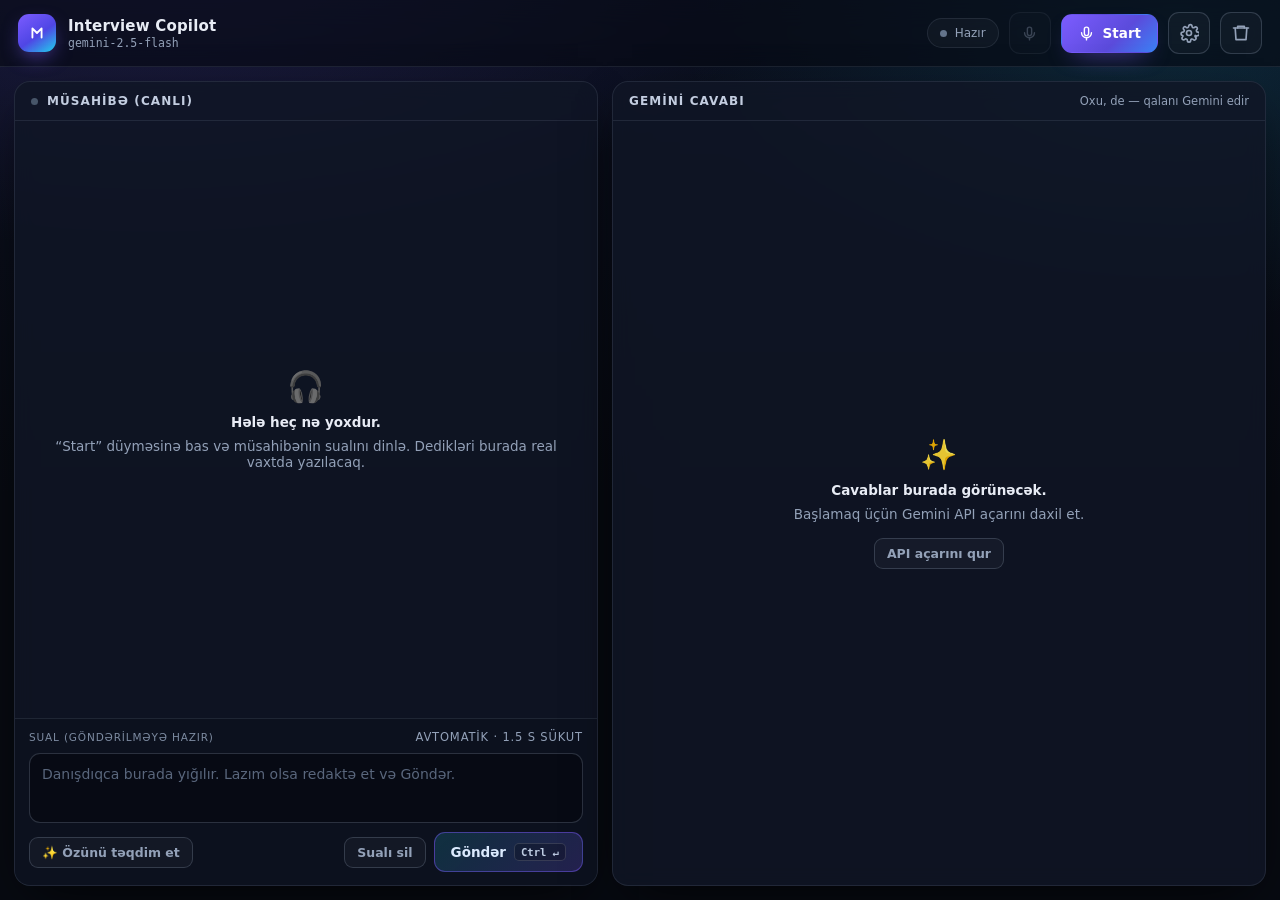
==== index.html @ e74c1a76 "Interview Copilot: realtime speech-to-text + Gemini answers with CV grounding" ====
<!DOCTYPE html>
<html lang="az">
<head>
<meta charset="utf-8" />
<meta name="viewport" content="width=device-width, initial-scale=1" />
<meta name="color-scheme" content="dark" />
<title>Interview Copilot · Gemini</title>
<link rel="preconnect" href="https://generativelanguage.googleapis.com" />
<link rel="stylesheet" href="./styles.css" />
<link rel="icon" href="data:image/svg+xml,%3Csvg xmlns='http://www.w3.org/2000/svg' viewBox='0 0 32 32'%3E%3Crect width='32' height='32' rx='8' fill='%237c5cff'/%3E%3Cpath d='M10 21V11l6 6 6-6v10' fill='none' stroke='%23fff' stroke-width='2.4' stroke-linecap='round' stroke-linejoin='round'/%3E%3C/svg%3E" />
</head>
<body>

<header class="topbar">
  <div class="brand">
    <div class="logo" aria-hidden="true">
      <svg viewBox="0 0 24 24" fill="none" stroke="currentColor" stroke-width="2" stroke-linecap="round" stroke-linejoin="round">
        <path d="M7 17V7l5 5 5-5v10" />
      </svg>
    </div>
    <div class="brand-text">
      <h1>Interview Copilot</h1>
      <p id="modelBadge">gemini-2.5-flash</p>
    </div>
  </div>

  <div class="topbar-right">
    <div class="status" id="status" data-kind="idle">
      <span class="status-dot"></span>
      <span id="statusText">Hazır</span>
    </div>

    <button id="micBtn" class="btn ghost icon-only" type="button" data-paused="false"
      title="Mikrofonu susdur / davam et (Alt+M)" aria-label="Mikrofonu susdur">
      <svg class="ico-mic-on" viewBox="0 0 24 24" fill="none" stroke="currentColor" stroke-width="2" stroke-linecap="round" stroke-linejoin="round" aria-hidden="true">
        <path d="M12 3a3 3 0 0 0-3 3v6a3 3 0 0 0 6 0V6a3 3 0 0 0-3-3z" />
        <path d="M19 11a7 7 0 0 1-14 0" />
        <path d="M12 18v3" />
      </svg>
      <svg class="ico-mic-off" viewBox="0 0 24 24" fill="none" stroke="currentColor" stroke-width="2" stroke-linecap="round" stroke-linejoin="round" aria-hidden="true">
        <path d="M3 3l18 18" />
        <path d="M9 6a3 3 0 0 1 6 0v5" />
        <path d="M15 15a3 3 0 0 1-6-2v-1" />
        <path d="M19 11a7 7 0 0 1-1.2 3.9" />
        <path d="M5 11a7 7 0 0 0 10.6 6" />
        <path d="M12 18v3" />
      </svg>
    </button>

    <button id="startBtn" class="btn primary" type="button" data-state="idle" title="Dinləməni başlat / dayandır (Alt+S)">
      <svg class="ico ico-mic" viewBox="0 0 24 24" fill="none" stroke="currentColor" stroke-width="2" stroke-linecap="round" stroke-linejoin="round" aria-hidden="true">
        <path d="M12 3a3 3 0 0 0-3 3v6a3 3 0 0 0 6 0V6a3 3 0 0 0-3-3z" />
        <path d="M19 11a7 7 0 0 1-14 0" />
        <path d="M12 18v3" />
      </svg>
      <svg class="ico ico-stop" viewBox="0 0 24 24" fill="currentColor" aria-hidden="true">
        <rect x="7" y="7" width="10" height="10" rx="2" />
      </svg>
      <span id="startLabel">Start</span>
    </button>

    <button id="settingsBtn" class="btn ghost icon-only" type="button" title="Ayarlar" aria-label="Ayarlar">
      <svg viewBox="0 0 24 24" fill="none" stroke="currentColor" stroke-width="2" stroke-linecap="round" stroke-linejoin="round" aria-hidden="true">
        <circle cx="12" cy="12" r="3" />
        <path d="M19.4 15a1.7 1.7 0 0 0 .34 1.87l.06.06a2 2 0 1 1-2.83 2.83l-.06-.06a1.7 1.7 0 0 0-1.87-.34 1.7 1.7 0 0 0-1.03 1.56V21a2 2 0 1 1-4 0v-.09A1.7 1.7 0 0 0 8.9 19.3a1.7 1.7 0 0 0-1.87.34l-.06.06a2 2 0 1 1-2.83-2.83l.06-.06A1.7 1.7 0 0 0 4.6 15H4.5a2 2 0 1 1 0-4h.09A1.7 1.7 0 0 0 6.15 9.9a1.7 1.7 0 0 0-.34-1.87l-.06-.06A2 2 0 1 1 8.58 5.1l.06.06A1.7 1.7 0 0 0 10.5 5.5h.09A1.7 1.7 0 0 0 11.62 4V3.9a2 2 0 1 1 4 0v.09a1.7 1.7 0 0 0 1.03 1.56 1.7 1.7 0 0 0 1.87-.34l.06-.06a2 2 0 1 1 2.83 2.83l-.06.06a1.7 1.7 0 0 0-.34 1.87v.09a1.7 1.7 0 0 0 1.56 1.03h.09a2 2 0 1 1 0 4h-.09a1.7 1.7 0 0 0-1.56 1.03z" />
      </svg>
    </button>

    <button id="clearBtn" class="btn ghost icon-only" type="button" title="Hər şeyi təmizlə" aria-label="Təmizlə">
      <svg viewBox="0 0 24 24" fill="none" stroke="currentColor" stroke-width="2" stroke-linecap="round" stroke-linejoin="round" aria-hidden="true">
        <path d="M3 6h18" />
        <path d="M8 6V4h8v2" />
        <path d="M19 6l-1 14H6L5 6" />
      </svg>
    </button>
  </div>
</header>

<main class="layout">
  <!-- ================= MÜSAHİBƏ ================= -->
  <section class="panel" id="transcriptPanel">
    <div class="panel-head">
      <h2><span class="pulse"></span> Müsahibə (canlı)</h2>
      <span class="hint" id="transcriptCount"></span>
    </div>

    <div class="panel-body" id="transcriptBody">
      <div class="empty" id="transcriptEmpty">
        <div class="empty-ico">🎧</div>
        <p><strong>Hələ heç nə yoxdur.</strong></p>
        <p class="muted">“Start” düyməsinə bas və müsahibənin sualını dinlə. Dedikləri burada real vaxtda yazılacaq.</p>
      </div>
    </div>

    <div class="live-strip" id="liveStrip" hidden>
      <span class="eq" aria-hidden="true"><i></i><i></i><i></i></span>
      <span class="interim" id="interimText"></span>
    </div>

    <div class="pending-bar">
      <div class="pending-head">
        <span>Sual (göndərilməyə hazır)</span>
        <span class="muted small" id="autoTag"></span>
      </div>
      <textarea id="pendingInput" rows="2" spellcheck="false"
        placeholder="Danışdıqca burada yığılır. Lazım olsa redaktə et və Göndər."></textarea>
      <div class="pending-actions">
        <button class="btn ghost small" id="introBtnMain" type="button" title="CV-dən özünü təqdimat hazırla">✨ Özünü təqdim et</button>
        <span class="spacer"></span>
        <button class="btn ghost small" id="clearPendingBtn" type="button">Sualı sil</button>
        <button class="btn accent" id="sendBtn" type="button">
          Göndər
          <kbd>Ctrl ↵</kbd>
        </button>
      </div>
    </div>
  </section>

  <!-- ================= CAVAB ================= -->
  <section class="panel" id="answersPanel">
    <div class="panel-head">
      <h2>Gemini cavabı</h2>
      <span class="hint">Oxu, de — qalanı Gemini edir</span>
    </div>

    <div class="panel-body answers" id="answersBody">
      <div class="empty" id="answersEmpty">
        <div class="empty-ico">✨</div>
        <p><strong>Cavablar burada görünəcək.</strong></p>
        <p class="muted" id="answersEmptyHint">İlk müsahibə sualını gözləyirəm…</p>
        <button class="btn ghost small" id="setupBtn" type="button">API açarını qur</button>
      </div>
    </div>
  </section>
</main>

<!-- ================= AYARLAR ================= -->
<dialog id="settingsDialog" class="dialog">
  <div class="dialog-card">
    <header class="dialog-head">
      <h2>Ayarlar</h2>
      <button class="icon-btn" id="closeSettings" type="button" aria-label="Bağla">✕</button>
    </header>

    <div class="dialog-body">

      <section class="group">
        <h3>Gemini</h3>

        <label class="field">
          <span class="field-label">
            API açarı
            <a href="https://aistudio.google.com/apikey" target="_blank" rel="noopener">açar al ↗</a>
          </span>
          <div class="input-row">
            <input id="apiKey" type="password" placeholder="AIza…" autocomplete="off" spellcheck="false" />
            <button id="toggleKeyBtn" class="btn ghost" type="button">Göstər</button>
          </div>
          <small>Yalnız bu brauzerdə (localStorage) saxlanılır. Heç bir serverə yazılmır.</small>
        </label>

        <label class="field">
          <span class="field-label">Model</span>
          <div class="input-row">
            <select id="model">
              <option value="gemini-2.5-flash">gemini-2.5-flash — sürətli, tövsiyə olunur</option>
              <option value="gemini-2.5-flash-lite">gemini-2.5-flash-lite — ən sürətli</option>
              <option value="gemini-2.5-pro">gemini-2.5-pro — daha dərin</option>
              <option value="gemini-2.0-flash">gemini-2.0-flash</option>
            </select>
            <button id="refreshModelsBtn" class="btn ghost" type="button" title="Açar ilə mövcud modelləri yüklə">⟳</button>
          </div>
        </label>

        <div class="row-check">
          <label class="switch">
            <input id="autoSend" type="checkbox" />
            <span class="track"><span class="thumb"></span></span>
            <span class="switch-label">Avtomatik göndər (sükutdan sonra)</span>
          </label>
        </div>

        <label class="field">
          <span class="field-label">
            <span>Sükut müddəti — <b id="silenceLabel">1.5 s</b></span>
            <span class="muted small">səssizlikdən sonra göndər</span>
          </span>
          <input id="silenceRange" type="range" min="600" max="4000" step="100" />
        </label>

        <div class="row-actions">
          <button id="testBtn" class="btn ghost small" type="button">Bağlantını yoxla</button>
          <span class="muted small" id="testResult"></span>
        </div>
      </section>

      <section class="group">
        <h3>CV / təcrübə</h3>
        <p class="group-note">
          “Özünü tanıt”, “CV-ni danış”, “bu layihədə nə etdin” kimi suallar bu mətndən cavablanacaq.
        </p>

        <div class="dropzone" id="cvDrop" tabindex="0" role="button"
          aria-label="CV faylını yüklə">
          <input type="file" id="cvFile" accept=".pdf,.docx,.txt,.md,.rtf" hidden />
          <div class="dz-ico">📄</div>
          <div class="dz-body">
            <div><b>CV yüklə</b> — faylı bura at və ya klik et</div>
            <div class="small muted">PDF · DOCX · TXT · maks. 8 MB</div>
          </div>
        </div>

        <div class="cv-status" id="cvStatus" data-kind="empty">
          <span class="status-dot"></span>
          <span id="cvStatusText">CV yüklənməyib</span>
        </div>

        <label class="field">
          <span class="field-label">
            <span>CV mətni <em class="muted">(redaktə edilə bilər)</em></span>
            <button class="link-btn" id="clearCvBtn" type="button">sil</button>
          </span>
          <textarea id="cvText" rows="7" spellcheck="false"
            placeholder="Fayl yüklə, ya da CV mətnini birbaşa bura yapışdır…"></textarea>
          <small id="cvMeta">0 simvol</small>
        </label>

        <div class="row-actions">
          <button id="introBtn" class="btn ghost small" type="button">✨ Özünü təqdim et</button>
          <span class="muted small">→ “Tell me about yourself” sualını göndərir</span>
        </div>
      </section>

      <section class="group">
        <h3>Cavab</h3>

        <label class="field">
          <span class="field-label">Cavab dili / formatı</span>
          <select id="answerLang">
            <option value="en+az">İngiliscə cavab + Azərbaycanca qısa izah</option>
            <option value="en">Yalnız İngiliscə</option>
            <option value="az">Yalnız Azərbaycanca</option>
          </select>
        </label>

        <label class="field">
          <span class="field-label">Vakansiya konteksti <em class="muted">(istəyə bağlı)</em></span>
          <input id="context" type="text" placeholder="Məs: Senior Frontend Developer, React/TypeScript, Fintech" spellcheck="false" />
        </label>

        <label class="field">
          <span class="field-label">
            Sistem təlimatı (persona)
            <button id="resetPersonaBtn" class="link-btn" type="button">sıfırla</button>
          </span>
          <textarea id="persona" rows="4" spellcheck="false"></textarea>
          <small>Cavabın tonunu və qaydalarını burada dəyişə bilərsən.</small>
        </label>
      </section>

      <section class="group">
        <h3>Nitq tanıma</h3>

        <label class="field">
          <span class="field-label">Müsahibənin dili</span>
          <input id="recogLang" type="text" list="langList" spellcheck="false" placeholder="en-US" />
          <datalist id="langList">
            <option value="en-US"></option>
            <option value="en-GB"></option>
            <option value="en-IN"></option>
            <option value="az-AZ"></option>
            <option value="tr-TR"></option>
            <option value="ru-RU"></option>
            <option value="de-DE"></option>
          </datalist>
          <small>Chrome/Edge Veb Nitq API-si istifadə edir. İnternet tələb olunur.</small>
        </label>

        <div class="row-check">
          <label class="switch">
            <input id="autoPause" type="checkbox" />
            <span class="track"><span class="thumb"></span></span>
            <span class="switch-label">Cavab gələndə mikrofonu avtomatik susdur</span>
          </label>
          <small class="offset">Tövsiyə olunur: cavabı ucadan oxuyanda nitq tanıma sənin sözlərini “sual” kimi göndərməsin.</small>
        </div>
      </section>

      <p class="dialog-note">
        Qeyd: səhifə <b>http://localhost</b> üzərindən açılmalıdır ki, mikrofon işləsin.
        <code>start.bat</code> bunu avtomatik edir.
      </p>
    </div>

    <footer class="dialog-foot">
      <button class="btn ghost" id="doneBtn" type="button">Bağla</button>
      <button class="btn primary" id="saveCloseBtn" type="button">Yadda saxla</button>
    </footer>
  </div>
</dialog>

<div class="toast" id="toast" role="status" aria-live="polite" hidden></div>

<script src="./app.js"></script>
</body>
</html>
---- styles.css ----
/* =========================================================
   Interview Copilot — stillər
   ========================================================= */
:root {
  --bg: #070a11;
  --bg-2: #0b1020;
  --panel: rgba(17, 23, 39, 0.82);
  --panel-2: rgba(12, 17, 30, 0.72);
  --line: rgba(148, 163, 184, 0.14);
  --line-strong: rgba(148, 163, 184, 0.26);
  --text: #e8ecf5;
  --muted: #93a1b8;
  --accent: #7c5cff;
  --accent-2: #22d3ee;
  --danger: #ff4d6d;
  --ok: #34d399;
  --warn: #fbbf24;
  --radius: 16px;
  --shadow: 0 18px 50px -20px rgba(0, 0, 0, 0.9);
  --font: "Inter", "Segoe UI", system-ui, -apple-system, "Helvetica Neue", Arial, sans-serif;
  --mono: "JetBrains Mono", "Cascadia Mono", Consolas, monospace;
}

* { box-sizing: border-box; }

/* [hidden] həmişə işləsin (bəzi elementlərdə display:flex var) */
[hidden] { display: none !important; }

html, body { height: 100%; }

body {
  margin: 0;
  font-family: var(--font);
  color: var(--text);
  background:
    radial-gradient(1100px 600px at 12% -12%, rgba(124, 92, 255, 0.20), transparent 60%),
    radial-gradient(900px 520px at 92% 4%, rgba(34, 211, 238, 0.12), transparent 55%),
    linear-gradient(180deg, var(--bg-2), var(--bg) 55%);
  background-attachment: fixed;
  display: flex;
  flex-direction: column;
  height: 100dvh;
  overflow: hidden;
  -webkit-font-smoothing: antialiased;
}

/* ---------- Topbar ---------- */
.topbar {
  display: flex;
  align-items: center;
  justify-content: space-between;
  gap: 16px;
  padding: 12px 18px;
  border-bottom: 1px solid var(--line);
  background: rgba(8, 11, 20, 0.62);
  backdrop-filter: blur(14px);
  flex: 0 0 auto;
}

.brand { display: flex; align-items: center; gap: 12px; min-width: 0; }

.logo {
  width: 38px;
  height: 38px;
  flex: 0 0 auto;
  display: grid;
  place-items: center;
  border-radius: 11px;
  color: #fff;
  background: linear-gradient(145deg, var(--accent), #4f46e5 55%, var(--accent-2));
  box-shadow: 0 8px 22px -8px rgba(124, 92, 255, 0.9);
}
.logo svg { width: 22px; height: 22px; }

.brand-text { min-width: 0; }
.brand-text h1 {
  margin: 0;
  font-size: 15px;
  font-weight: 700;
  letter-spacing: 0.2px;
  white-space: nowrap;
  overflow: hidden;
  text-overflow: ellipsis;
}
.brand-text p {
  margin: 1px 0 0;
  font-size: 11.5px;
  color: var(--muted);
  font-family: var(--mono);
  white-space: nowrap;
  overflow: hidden;
  text-overflow: ellipsis;
}

.topbar-right { display: flex; align-items: center; gap: 10px; flex: 0 0 auto; }

/* status */
.status {
  display: inline-flex;
  align-items: center;
  gap: 8px;
  font-size: 12px;
  color: var(--muted);
  padding: 7px 12px;
  border: 1px solid var(--line);
  border-radius: 999px;
  background: rgba(255, 255, 255, 0.03);
  white-space: nowrap;
}
.status-dot {
  width: 7px; height: 7px; border-radius: 50%;
  background: #64748b;
  box-shadow: 0 0 0 0 rgba(100, 116, 139, 0.4);
}
.status[data-kind="listen"] { color: #c7d2fe; border-color: rgba(124, 92, 255, 0.4); }
.status[data-kind="listen"] .status-dot { background: var(--accent); animation: ping 1.6s infinite; }
.status[data-kind="think"] { color: #a5f3fc; border-color: rgba(34, 211, 238, 0.35); }
.status[data-kind="think"] .status-dot { background: var(--accent-2); animation: ping 1s infinite; }
.status[data-kind="error"] { color: #fecdd3; border-color: rgba(255, 77, 109, 0.4); }
.status[data-kind="error"] .status-dot { background: var(--danger); }

.status[data-kind="warn"] { color: #fde68a; border-color: rgba(251, 191, 36, 0.4); }
.status[data-kind="warn"] .status-dot { background: var(--warn); animation: ping 2s infinite; }

@keyframes ping {
  0%   { box-shadow: 0 0 0 0 currentColor; opacity: 1; }
  70%  { box-shadow: 0 0 0 6px transparent; opacity: 0.9; }
  100% { box-shadow: 0 0 0 0 transparent; opacity: 1; }
}

/* ---------- Buttons ---------- */
.btn {
  display: inline-flex;
  align-items: center;
  justify-content: center;
  gap: 8px;
  font: inherit;
  font-size: 13.5px;
  font-weight: 600;
  padding: 10px 16px;
  border-radius: 11px;
  border: 1px solid transparent;
  cursor: pointer;
  transition: transform 0.12s ease, background 0.16s ease, border-color 0.16s ease, box-shadow 0.16s ease, opacity 0.16s ease;
  white-space: nowrap;
  color: var(--text);
  background: transparent;
  user-select: none;
}
.btn:active { transform: translateY(1px) scale(0.995); }
.btn:disabled { opacity: 0.45; cursor: not-allowed; }
.btn:focus-visible { outline: 2px solid var(--accent-2); outline-offset: 2px; }

.btn.primary {
  background: linear-gradient(135deg, var(--accent), #5b4bdb 60%, #3b82f6);
  color: #fff;
  box-shadow: 0 10px 26px -14px rgba(124, 92, 255, 0.95);
}
.btn.primary:hover { filter: brightness(1.07); }

.btn.accent {
  background: linear-gradient(135deg, rgba(34, 211, 238, 0.16), rgba(124, 92, 255, 0.22));
  border-color: rgba(124, 92, 255, 0.45);
  color: #dbeafe;
}
.btn.accent:hover { background: linear-gradient(135deg, rgba(34, 211, 238, 0.24), rgba(124, 92, 255, 0.32)); }

.btn.ghost {
  border-color: var(--line-strong);
  background: rgba(255, 255, 255, 0.03);
  color: var(--muted);
}
.btn.ghost:hover { color: var(--text); border-color: rgba(148, 163, 184, 0.44); background: rgba(255, 255, 255, 0.06); }

.btn.icon-only { padding: 10px; width: 42px; height: 42px; }
.btn.small { font-size: 12.5px; padding: 7px 12px; border-radius: 9px; }

.btn kbd {
  font: inherit;
  font-size: 10.5px;
  font-family: var(--mono);
  padding: 2px 6px;
  border-radius: 5px;
  background: rgba(0, 0, 0, 0.28);
  border: 1px solid rgba(255, 255, 255, 0.16);
  opacity: 0.85;
}

#startBtn .ico { width: 17px; height: 17px; }
#startBtn .ico-stop { display: none; }

#micBtn svg { width: 17px; height: 17px; }
#micBtn .ico-mic-off { display: none; }
#micBtn[data-paused="true"] {
  display: inline-flex;
  color: #fde68a;
  border-color: rgba(251, 191, 36, 0.55);
  background: rgba(251, 191, 36, 0.1);
  animation: recPulseWarn 2s infinite;
}
#micBtn[data-paused="true"] .ico-mic-on { display: none; }
#micBtn[data-paused="true"] .ico-mic-off { display: block; }
#micBtn:disabled { opacity: 0.35; }

@keyframes recPulseWarn {
  0%   { box-shadow: 0 0 0 0 rgba(251, 191, 36, 0.45); }
  70%  { box-shadow: 0 0 0 10px rgba(251, 191, 36, 0); }
  100% { box-shadow: 0 0 0 0 rgba(251, 191, 36, 0); }
}

#startBtn[data-state="listening"] {
  background: linear-gradient(135deg, #ff4d6d, #e11d48);
  box-shadow: 0 0 0 0 rgba(255, 77, 109, 0.55);
  animation: recPulse 2s infinite;
}
#startBtn[data-state="listening"] .ico-mic { display: none; }
#startBtn[data-state="listening"] .ico-stop { display: block; }

@keyframes recPulse {
  0%   { box-shadow: 0 0 0 0 rgba(255, 77, 109, 0.5); }
  70%  { box-shadow: 0 0 0 12px rgba(255, 77, 109, 0); }
  100% { box-shadow: 0 0 0 0 rgba(255, 77, 109, 0); }
}

/* ---------- Layout ---------- */
.layout {
  flex: 1 1 auto;
  min-height: 0;
  display: grid;
  grid-template-columns: minmax(0, 1fr) minmax(0, 1.12fr);
  gap: 14px;
  padding: 14px;
}

.panel {
  display: flex;
  flex-direction: column;
  min-height: 0;
  min-width: 0;
  background: var(--panel);
  border: 1px solid var(--line);
  border-radius: var(--radius);
  box-shadow: var(--shadow);
  backdrop-filter: blur(10px);
  overflow: hidden;
}

.panel-head {
  display: flex;
  align-items: center;
  justify-content: space-between;
  gap: 10px;
  padding: 12px 16px;
  border-bottom: 1px solid var(--line);
  flex: 0 0 auto;
}
.panel-head h2 {
  margin: 0;
  font-size: 12px;
  font-weight: 700;
  letter-spacing: 0.09em;
  text-transform: uppercase;
  color: #c3cde0;
  display: inline-flex;
  align-items: center;
  gap: 9px;
}
.hint { font-size: 11.5px; color: var(--muted); font-weight: 400; }

.pulse {
  width: 7px; height: 7px; border-radius: 50%;
  background: #475569;
  transition: background 0.2s ease;
}
body.listening .pulse { background: var(--danger); animation: ping 1.4s infinite; color: var(--danger); }

.panel-body {
  flex: 1 1 auto;
  min-height: 0;
  overflow-y: auto;
  padding: 14px 16px;
  scrollbar-width: thin;
  scrollbar-color: rgba(148, 163, 184, 0.32) transparent;
}
.panel-body::-webkit-scrollbar { width: 8px; }
.panel-body::-webkit-scrollbar-thumb { background: rgba(148, 163, 184, 0.28); border-radius: 99px; }
.panel-body::-webkit-scrollbar-track { background: transparent; }

/* ---------- Empty states ---------- */
.empty {
  height: 100%;
  min-height: 180px;
  display: flex;
  flex-direction: column;
  align-items: center;
  justify-content: center;
  gap: 8px;
  text-align: center;
  padding: 24px;
  color: var(--text);
}
.empty-ico { font-size: 30px; opacity: 0.9; margin-bottom: 2px; }
.empty p { margin: 0; font-size: 13.5px; }
.muted { color: var(--muted); }
.small { font-size: 11.5px; }
.empty .btn { margin-top: 8px; }

/* ---------- Transcript lines ---------- */
.line {
  display: grid;
  grid-template-columns: 54px 1fr;
  gap: 10px;
  padding: 7px 0;
  border-bottom: 1px dashed rgba(148, 163, 184, 0.09);
  animation: fadeUp 0.22s ease both;
}
.line:last-of-type { border-bottom: none; }
.line .t {
  font-family: var(--mono);
  font-size: 10.5px;
  color: #5f6d84;
  padding-top: 4px;
  letter-spacing: 0.04em;
}
.line .txt {
  font-size: 14.5px;
  line-height: 1.55;
  color: #dbe3f0;
  word-break: break-word;
}
.line.sent .txt { color: #a9b6cc; }

@keyframes fadeUp {
  from { opacity: 0; transform: translateY(4px); }
  to   { opacity: 1; transform: none; }
}

/* live interim */
.live-strip {
  flex: 0 0 auto;
  display: flex;
  align-items: center;
  gap: 10px;
  padding: 9px 16px;
  border-top: 1px solid var(--line);
  background: linear-gradient(90deg, rgba(124, 92, 255, 0.12), rgba(34, 211, 238, 0.05));
  min-height: 42px;
}
.interim {
  font-size: 14px;
  color: #cbd5e1;
  font-style: italic;
  opacity: 0.95;
  overflow: hidden;
  text-overflow: ellipsis;
  white-space: nowrap;
}
.eq { display: inline-flex; align-items: flex-end; gap: 2.5px; height: 14px; flex: 0 0 auto; }
.eq i {
  display: block; width: 3px; border-radius: 2px;
  background: var(--accent-2);
  animation: eq 0.9s ease-in-out infinite;
}
.eq i:nth-child(1) { height: 6px; animation-delay: -0.35s; }
.eq i:nth-child(2) { height: 13px; animation-delay: -0.1s; }
.eq i:nth-child(3) { height: 9px; animation-delay: -0.55s; }
@keyframes eq { 0%, 100% { transform: scaleY(0.45); opacity: 0.6; } 50% { transform: scaleY(1); opacity: 1; } }

/* pending bar */
.pending-bar {
  flex: 0 0 auto;
  border-top: 1px solid var(--line);
  padding: 11px 14px 13px;
  background: var(--panel-2);
  display: flex;
  flex-direction: column;
  gap: 9px;
}
.pending-head {
  display: flex; align-items: center; justify-content: space-between; gap: 8px;
  font-size: 10.5px; letter-spacing: 0.08em; text-transform: uppercase; color: #7d8ba1;
}
.pending-bar textarea {
  width: 100%;
  resize: none;
  font: inherit;
  font-size: 14px;
  line-height: 1.5;
  color: var(--text);
  background: rgba(4, 7, 13, 0.55);
  border: 1px solid var(--line-strong);
  border-radius: 11px;
  padding: 10px 12px;
  transition: border-color 0.15s ease, box-shadow 0.15s ease;
}
.pending-bar textarea::placeholder { color: #59667c; }
.pending-bar textarea:focus {
  outline: none;
  border-color: rgba(124, 92, 255, 0.6);
  box-shadow: 0 0 0 3px rgba(124, 92, 255, 0.14);
}
.pending-actions { display: flex; justify-content: flex-end; gap: 8px; align-items: center; }
.pending-actions .spacer { flex: 1 1 auto; }

/* ---------- Answer cards ---------- */
.answers { display: flex; flex-direction: column; gap: 12px; }

.card {
  border: 1px solid var(--line);
  border-radius: 14px;
  background: linear-gradient(180deg, rgba(124, 92, 255, 0.07), rgba(12, 17, 30, 0.5));
  padding: 12px 14px 11px;
  animation: fadeUp 0.25s ease both;
}
.card.streaming { border-color: rgba(124, 92, 255, 0.42); }
.card.error { border-color: rgba(255, 77, 109, 0.45); background: rgba(255, 77, 109, 0.06); }

.card-top {
  display: flex; align-items: center; gap: 8px;
  margin-bottom: 6px;
}
.card-q-label {
  font-size: 9.5px; letter-spacing: 0.12em; text-transform: uppercase;
  color: #8b98ae; font-weight: 700;
}
.card-time { margin-left: auto; font-family: var(--mono); font-size: 10.5px; color: #5f6d84; }

.card-q {
  margin: 0 0 10px;
  font-size: 13px;
  line-height: 1.5;
  color: #aebbd0;
  border-left: 2px solid rgba(124, 92, 255, 0.55);
  padding-left: 9px;
  word-break: break-word;
}

.card-a { font-size: 15px; }
.card-a p { margin: 0 0 8px; line-height: 1.62; color: #e9eefb; word-break: break-word; }
.card-a p:last-child { margin-bottom: 0; }
.card-a strong { color: #fff; font-weight: 650; }
.card-a code {
  font-family: var(--mono); font-size: 0.88em;
  background: rgba(148, 163, 184, 0.14);
  padding: 1px 5px; border-radius: 5px;
}

.ans-note {
  margin-top: 10px;
  padding: 9px 11px;
  border-radius: 10px;
  background: rgba(34, 211, 238, 0.07);
  border: 1px solid rgba(34, 211, 238, 0.18);
  font-size: 12.5px;
  line-height: 1.55;
  color: #b8e9f3;
}
.ans-note .note-label {
  display: inline-block;
  font-size: 9.5px; font-weight: 700; letter-spacing: 0.12em; text-transform: uppercase;
  color: #67e8f9; margin-right: 6px;
}
.ans-note p { margin: 0; display: inline; }

.caret {
  display: inline-block;
  width: 7px; height: 15px;
  margin-left: 3px;
  vertical-align: -2px;
  background: var(--accent);
  border-radius: 1px;
  animation: blink 1s steps(2, start) infinite;
}
@keyframes blink { 50% { opacity: 0; } }

.card-tools {
  display: flex; align-items: center; gap: 8px;
  margin-top: 11px; padding-top: 9px;
  border-top: 1px solid rgba(148, 163, 184, 0.1);
}
.card-state { font-size: 11px; color: #7d8ba1; margin-left: auto; font-family: var(--mono); }
.mini {
  font: inherit; font-size: 11.5px;
  padding: 5px 10px;
  border-radius: 8px;
  border: 1px solid var(--line-strong);
  background: rgba(255, 255, 255, 0.03);
  color: var(--muted);
  cursor: pointer;
  transition: color 0.15s, border-color 0.15s, background 0.15s;
}
.mini:hover { color: var(--text); background: rgba(255, 255, 255, 0.07); border-color: rgba(148, 163, 184, 0.4); }
.mini.warn { color: #fecdd3; border-color: rgba(255, 77, 109, 0.35); }

.err-text { color: #fecdd3; font-size: 12.5px; line-height: 1.55; margin: 0; }
.err-text code { font-family: var(--mono); font-size: 11.5px; }

/* ---------- Dialog ---------- */
.dialog {
  border: none;
  padding: 0;
  background: transparent;
  color: var(--text);
  width: min(680px, calc(100vw - 28px));
  max-height: min(88vh, 900px);
  overflow: visible;
}
.dialog::backdrop {
  background: rgba(3, 6, 12, 0.68);
  backdrop-filter: blur(4px);
}

.dialog-card {
  display: flex;
  flex-direction: column;
  max-height: min(88vh, 900px);
  background: linear-gradient(180deg, #121a2c, #0b1020);
  border: 1px solid var(--line-strong);
  border-radius: 18px;
  box-shadow: 0 40px 90px -30px rgba(0, 0, 0, 0.95);
  overflow: hidden;
}

.dialog-head {
  display: flex; align-items: center; justify-content: space-between;
  padding: 14px 18px;
  border-bottom: 1px solid var(--line);
}
.dialog-head h2 { margin: 0; font-size: 15px; font-weight: 700; }
.icon-btn {
  background: transparent; border: none; color: var(--muted);
  font-size: 16px; cursor: pointer; width: 30px; height: 30px; border-radius: 8px;
}
.icon-btn:hover { background: rgba(255, 255, 255, 0.07); color: var(--text); }
.icon-btn:focus { outline: none; }
.icon-btn:focus-visible { outline: 2px solid var(--accent-2); outline-offset: 1px; }

.dialog-body {
  padding: 16px 18px;
  overflow-y: auto;
  display: flex;
  flex-direction: column;
  gap: 18px;
}
.group { display: flex; flex-direction: column; gap: 12px; }

/* ---------- CV upload ---------- */
.group-note {
  margin: -4px 0 0;
  font-size: 11.5px;
  line-height: 1.55;
  color: #6d7b91;
}

.dropzone {
  display: flex;
  align-items: center;
  gap: 13px;
  padding: 14px 16px;
  border: 1.5px dashed rgba(148, 163, 184, 0.34);
  border-radius: 12px;
  background: rgba(4, 7, 13, 0.4);
  cursor: pointer;
  transition: border-color 0.16s ease, background 0.16s ease, transform 0.12s ease;
}
.dropzone:hover { border-color: rgba(124, 92, 255, 0.6); background: rgba(124, 92, 255, 0.07); }
.dropzone:focus-visible { outline: 2px solid var(--accent-2); outline-offset: 2px; }
.dropzone.drag {
  border-color: var(--accent-2);
  background: rgba(34, 211, 238, 0.1);
  transform: scale(1.005);
}
.dropzone.has-file { border-style: solid; border-color: rgba(52, 211, 153, 0.45); background: rgba(52, 211, 153, 0.06); }
.dropzone .dz-ico { font-size: 22px; line-height: 1; }
.dropzone .dz-body { font-size: 12.5px; line-height: 1.6; color: #cbd5e1; }
.dropzone .dz-body b { color: var(--text); font-weight: 650; }

.cv-status {
  display: inline-flex;
  align-items: center;
  gap: 8px;
  font-size: 11.5px;
  color: var(--muted);
  padding: 6px 10px;
  border-radius: 8px;
  background: rgba(255, 255, 255, 0.03);
  border: 1px solid var(--line);
}
.cv-status .status-dot { width: 6px; height: 6px; background: #64748b; }
.cv-status[data-kind="ok"] { color: #a7f3d0; border-color: rgba(52, 211, 153, 0.35); }
.cv-status[data-kind="ok"] .status-dot { background: var(--ok); }
.cv-status[data-kind="load"] { color: #a5f3fc; border-color: rgba(34, 211, 238, 0.3); }
.cv-status[data-kind="load"] .status-dot { background: var(--accent-2); animation: ping 1s infinite; }
.cv-status[data-kind="err"] { color: #fecdd3; border-color: rgba(255, 77, 109, 0.35); }
.cv-status[data-kind="err"] .status-dot { background: var(--danger); }

#cvText { min-height: 120px; }

.group h3 {
  margin: 0;
  font-size: 10.5px; font-weight: 700; letter-spacing: 0.12em; text-transform: uppercase;
  color: #7d8ba1;
  padding-bottom: 6px;
  border-bottom: 1px solid var(--line);
}

.field { display: flex; flex-direction: column; gap: 6px; }
.field-label {
  font-size: 12.5px; color: #cbd5e1; font-weight: 600;
  display: flex; align-items: center; justify-content: space-between; gap: 8px;
}
.field-label a { color: var(--accent-2); font-size: 11.5px; text-decoration: none; font-weight: 500; }
.field-label a:hover { text-decoration: underline; }
.field small { font-size: 11px; color: #6d7b91; line-height: 1.5; }

input[type="text"], input[type="password"], select, textarea {
  font: inherit;
  font-size: 13px;
  color: var(--text);
  background: rgba(4, 7, 13, 0.6);
  border: 1px solid var(--line-strong);
  border-radius: 10px;
  padding: 9px 11px;
  width: 100%;
  transition: border-color 0.15s ease, box-shadow 0.15s ease;
}
textarea { resize: vertical; line-height: 1.55; min-height: 70px; }
input:focus, select:focus, textarea:focus {
  outline: none;
  border-color: rgba(124, 92, 255, 0.6);
  box-shadow: 0 0 0 3px rgba(124, 92, 255, 0.14);
}
select { cursor: pointer; }
select option { background: #101728; color: var(--text); }

.input-row { display: flex; gap: 8px; align-items: stretch; }
.input-row .btn { flex: 0 0 auto; }

.link-btn {
  background: none; border: none; padding: 0;
  color: var(--accent-2); font: inherit; font-size: 11.5px; cursor: pointer;
}
.link-btn:hover { text-decoration: underline; }

.row-check { padding: 2px 0; display: flex; flex-direction: column; gap: 4px; }
.row-check .offset { padding-left: 50px; color: #6d7b91; font-size: 11px; line-height: 1.5; }
.switch { display: inline-flex; align-items: center; gap: 10px; cursor: pointer; font-size: 13px; }
.switch input { position: absolute; opacity: 0; width: 0; height: 0; }
.switch .track {
  width: 40px; height: 22px; border-radius: 999px;
  background: rgba(148, 163, 184, 0.22);
  border: 1px solid var(--line-strong);
  position: relative; transition: background 0.18s ease, border-color 0.18s ease;
  flex: 0 0 auto;
}
.switch .thumb {
  position: absolute; top: 2px; left: 2px;
  width: 16px; height: 16px; border-radius: 50%;
  background: #94a3b8;
  transition: transform 0.18s cubic-bezier(0.3, 0.9, 0.4, 1.2), background 0.18s ease;
}
.switch input:checked + .track { background: rgba(124, 92, 255, 0.35); border-color: rgba(124, 92, 255, 0.75); }
.switch input:checked + .track .thumb { transform: translateX(18px); background: #fff; }
.switch input:focus-visible + .track { box-shadow: 0 0 0 3px rgba(124, 92, 255, 0.25); }
.switch-label { color: #cbd5e1; }

input[type="range"] {
  width: 100%; height: 22px; background: transparent; cursor: pointer; -webkit-appearance: none; appearance: none;
}
input[type="range"]::-webkit-slider-runnable-track {
  height: 5px; border-radius: 99px;
  background: linear-gradient(90deg, var(--accent), var(--accent-2));
  opacity: 0.75;
}
input[type="range"]::-webkit-slider-thumb {
  -webkit-appearance: none; appearance: none;
  width: 15px; height: 15px; margin-top: -5px;
  border-radius: 50%; background: #fff; border: 2px solid var(--accent);
  box-shadow: 0 2px 8px rgba(0, 0, 0, 0.5);
}

.row-actions { display: flex; align-items: center; gap: 10px; }
#testResult.ok { color: var(--ok); }
#testResult.err { color: var(--danger); }

.dialog-note {
  margin: 0; font-size: 11.5px; line-height: 1.6; color: #6d7b91;
  border-top: 1px solid var(--line); padding-top: 12px;
}
.dialog-note code {
  font-family: var(--mono); font-size: 11px;
  background: rgba(148, 163, 184, 0.14); padding: 1px 5px; border-radius: 4px;
}

.dialog-foot {
  display: flex; justify-content: flex-end; gap: 9px;
  padding: 13px 18px;
  border-top: 1px solid var(--line);
  background: rgba(6, 9, 16, 0.55);
}

/* ---------- Toast ---------- */
.toast {
  position: fixed;
  left: 50%;
  bottom: 26px;
  transform: translateX(-50%) translateY(8px);
  background: rgba(16, 23, 39, 0.96);
  border: 1px solid var(--line-strong);
  color: var(--text);
  font-size: 13px;
  padding: 10px 16px;
  border-radius: 11px;
  box-shadow: 0 20px 50px -18px rgba(0, 0, 0, 0.95);
  z-index: 100;
  max-width: min(520px, calc(100vw - 40px));
  text-align: center;
  transition: opacity 0.2s ease, transform 0.2s ease;
}
.toast[hidden] { display: none; }
.toast.show { opacity: 1; transform: translateX(-50%) translateY(0); }
.toast.err { border-color: rgba(255, 77, 109, 0.55); }
.toast.ok { border-color: rgba(52, 211, 153, 0.5); }

/* ---------- Responsive ---------- */
@media (max-width: 980px) {
  .layout { grid-template-columns: minmax(0, 1fr); grid-template-rows: minmax(0, 1fr) minmax(0, 1fr); }
  .brand-text p { display: none; }
}

@media (max-width: 640px) {
  .topbar { padding: 10px 12px; gap: 8px; }
  .brand-text h1 { font-size: 13px; }
  .status { display: none; }
  .layout { padding: 10px; gap: 10px; }
  .panel-body { padding: 12px; }
  .pending-bar { padding: 10px 12px 12px; }
  #clearBtn { display: none; }
}

@media (prefers-reduced-motion: reduce) {
  *, *::before, *::after { animation-duration: 0.001ms !important; animation-iteration-count: 1 !important; transition-duration: 0.001ms !important; }
}
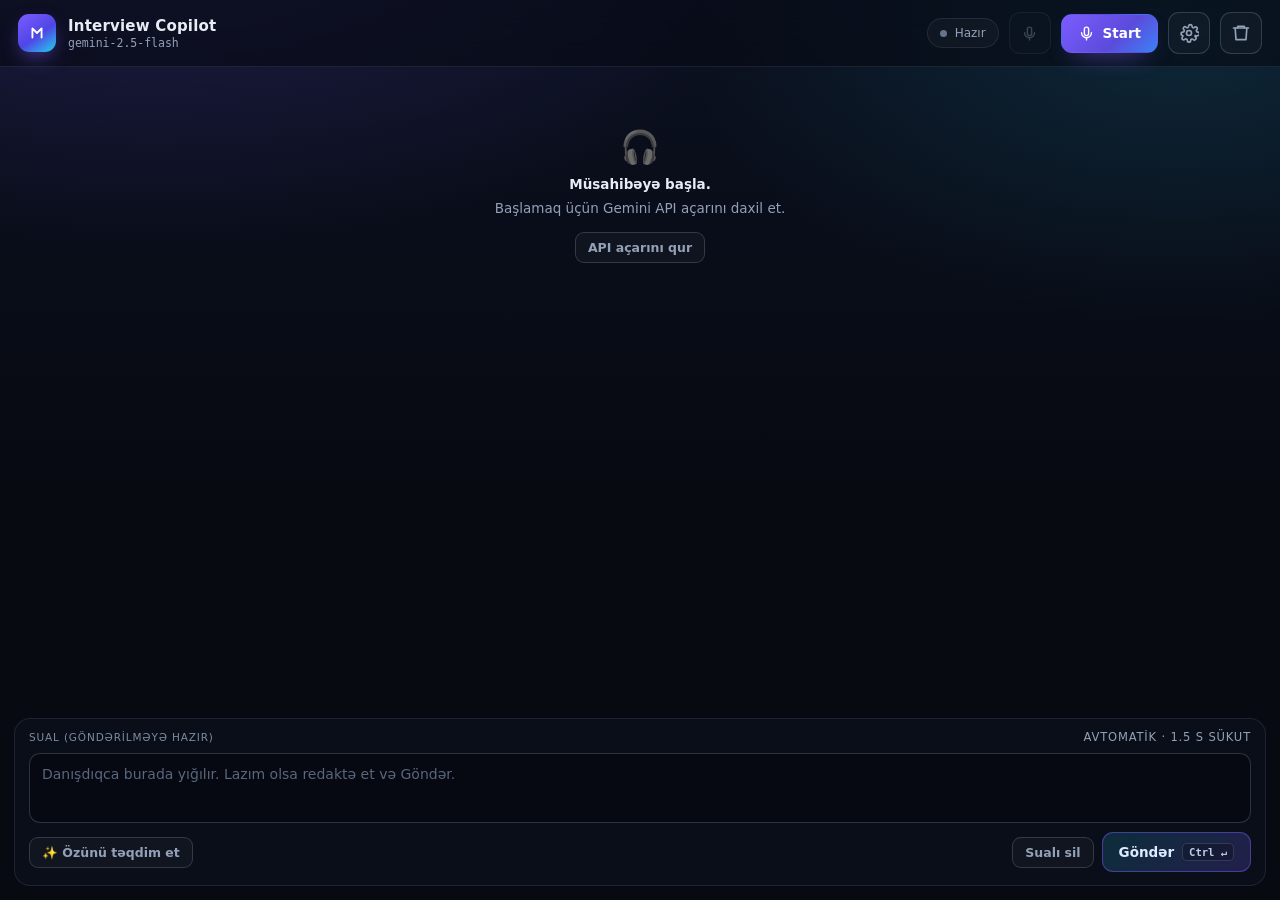
==== commit b4054c6b: "MNOE FIX" ====
--- a/index.html
+++ b/index.html
@@ -6,6 +6,7 @@
 <meta name="color-scheme" content="dark" />
 <title>Interview Copilot · Gemini</title>
 <link rel="preconnect" href="https://generativelanguage.googleapis.com" />
+<link rel="preconnect" href="https://api.elevenlabs.io" />
 <link rel="stylesheet" href="./styles.css" />
 <link rel="icon" href="data:image/svg+xml,%3Csvg xmlns='http://www.w3.org/2000/svg' viewBox='0 0 32 32'%3E%3Crect width='32' height='32' rx='8' fill='%237c5cff'/%3E%3Cpath d='M10 21V11l6 6 6-6v10' fill='none' stroke='%23fff' stroke-width='2.4' stroke-linecap='round' stroke-linejoin='round'/%3E%3C/svg%3E" />
 </head>
@@ -76,62 +77,40 @@
   </div>
 </header>
 
-<main class="layout">
-  <!-- ================= MÜSAHİBƏ ================= -->
-  <section class="panel" id="transcriptPanel">
-    <div class="panel-head">
-      <h2><span class="pulse"></span> Müsahibə (canlı)</h2>
-      <span class="hint" id="transcriptCount"></span>
-    </div>
-
-    <div class="panel-body" id="transcriptBody">
-      <div class="empty" id="transcriptEmpty">
+<main class="chat">
+  <div class="chat-scroll" id="chatScroll">
+    <div class="chat-feed" id="chatFeed">
+      <div class="chat-empty" id="chatEmpty">
         <div class="empty-ico">🎧</div>
-        <p><strong>Hələ heç nə yoxdur.</strong></p>
-        <p class="muted">“Start” düyməsinə bas və müsahibənin sualını dinlə. Dedikləri burada real vaxtda yazılacaq.</p>
-      </div>
-    </div>
-
-    <div class="live-strip" id="liveStrip" hidden>
-      <span class="eq" aria-hidden="true"><i></i><i></i><i></i></span>
-      <span class="interim" id="interimText"></span>
-    </div>
-
-    <div class="pending-bar">
-      <div class="pending-head">
-        <span>Sual (göndərilməyə hazır)</span>
-        <span class="muted small" id="autoTag"></span>
-      </div>
-      <textarea id="pendingInput" rows="2" spellcheck="false"
-        placeholder="Danışdıqca burada yığılır. Lazım olsa redaktə et və Göndər."></textarea>
-      <div class="pending-actions">
-        <button class="btn ghost small" id="introBtnMain" type="button" title="CV-dən özünü təqdimat hazırla">✨ Özünü təqdim et</button>
-        <span class="spacer"></span>
-        <button class="btn ghost small" id="clearPendingBtn" type="button">Sualı sil</button>
-        <button class="btn accent" id="sendBtn" type="button">
-          Göndər
-          <kbd>Ctrl ↵</kbd>
-        </button>
-      </div>
-    </div>
-  </section>
-
-  <!-- ================= CAVAB ================= -->
-  <section class="panel" id="answersPanel">
-    <div class="panel-head">
-      <h2>Gemini cavabı</h2>
-      <span class="hint">Oxu, de — qalanı Gemini edir</span>
-    </div>
-
-    <div class="panel-body answers" id="answersBody">
-      <div class="empty" id="answersEmpty">
-        <div class="empty-ico">✨</div>
-        <p><strong>Cavablar burada görünəcək.</strong></p>
+        <p><strong>Müsahibəyə başla.</strong></p>
         <p class="muted" id="answersEmptyHint">İlk müsahibə sualını gözləyirəm…</p>
         <button class="btn ghost small" id="setupBtn" type="button">API açarını qur</button>
       </div>
     </div>
-  </section>
+  </div>
+
+  <div class="live-strip" id="liveStrip" hidden>
+    <span class="eq" aria-hidden="true"><i></i><i></i><i></i></span>
+    <span class="interim" id="interimText"></span>
+  </div>
+
+  <div class="chat-composer">
+    <div class="composer-head">
+      <span>Sual (göndərilməyə hazır)</span>
+      <span class="muted small" id="autoTag"></span>
+    </div>
+    <textarea id="pendingInput" rows="2" spellcheck="false"
+      placeholder="Danışdıqca burada yığılır. Lazım olsa redaktə et və Göndər."></textarea>
+    <div class="composer-actions">
+      <button class="btn ghost small" id="introBtnMain" type="button" title="CV-dən özünü təqdimat hazırla">✨ Özünü təqdim et</button>
+      <span class="spacer"></span>
+      <button class="btn ghost small" id="clearPendingBtn" type="button">Sualı sil</button>
+      <button class="btn accent" id="sendBtn" type="button">
+        Göndər
+        <kbd>Ctrl ↵</kbd>
+      </button>
+    </div>
+  </div>
 </main>
 
 <!-- ================= AYARLAR ================= -->
@@ -191,6 +170,75 @@
         <div class="row-actions">
           <button id="testBtn" class="btn ghost small" type="button">Bağlantını yoxla</button>
           <span class="muted small" id="testResult"></span>
+        </div>
+      </section>
+
+      <section class="group">
+        <h3>Səs — ElevenLabs (istəyə bağlı)</h3>
+        <p class="group-note">
+          Cavab mətni səsləndirilir. Dil <b>cavabın özündən</b> avtomatik seçilir:
+          ingiliscə cavab → ingiliscə səs (Flash v2.5), azərbaycanca cavab → AZ səsi (v3).
+        </p>
+
+        <label class="field">
+          <span class="field-label">
+            ElevenLabs API açarı
+            <a href="https://elevenlabs.io/app/settings/api-keys" target="_blank" rel="noopener">açar al ↗</a>
+          </span>
+          <div class="input-row">
+            <input id="elevenKey" type="password" placeholder="sk_…" autocomplete="off" spellcheck="false" />
+            <button id="toggleElevenKeyBtn" class="btn ghost" type="button">Göstər</button>
+          </div>
+          <small>Yalnız bu brauzerdə (localStorage) saxlanılır. Pulsuz plan: 10 000 simvol/ay.</small>
+        </label>
+
+        <div class="row-check">
+          <label class="switch">
+            <input id="ttsAuto" type="checkbox" />
+            <span class="track"><span class="thumb"></span></span>
+            <span class="switch-label">Cavab gələndə avtomatik səsləndir</span>
+          </label>
+        </div>
+
+        <label class="field">
+          <span class="field-label">Model</span>
+          <select id="elevenModel">
+            <option value="auto">Avtomatik — EN → Flash v2.5, AZ → v3 (tövsiyə olunur)</option>
+            <option value="eleven_flash_v2_5">eleven_flash_v2_5 — sürətli, ucuz</option>
+            <option value="eleven_multilingual_v2">eleven_multilingual_v2 — daha təbii</option>
+            <option value="eleven_v3">eleven_v3 — Azərbaycan dili</option>
+          </select>
+          <small>“Avtomatik” seçiləndə model cavabın dilinə görə dəyişir.</small>
+        </label>
+
+        <div class="voice-grid">
+          <label class="field">
+            <span class="field-label">İngiliscə səs</span>
+            <div class="input-row">
+              <input id="elevenVoiceEn" type="text" list="elevenVoiceList"
+                placeholder="Voice ID" spellcheck="false" autocomplete="off" />
+              <button id="loadVoicesBtn" class="btn ghost" type="button" title="Açar ilə səsləri yüklə">⟳</button>
+            </div>
+          </label>
+
+          <label class="field">
+            <span class="field-label">Azərbaycanca səs</span>
+            <input id="elevenVoiceAz" type="text" list="elevenVoiceList"
+              placeholder="Voice ID" spellcheck="false" autocomplete="off" />
+          </label>
+        </div>
+        <datalist id="elevenVoiceList"></datalist>
+
+        <label class="field">
+          <span class="field-label">
+            <span>Sürət — <b id="ttsSpeedLabel">1.00×</b></span>
+          </span>
+          <input id="ttsSpeedRange" type="range" min="0.8" max="1.2" step="0.05" />
+        </label>
+
+        <div class="row-actions">
+          <button id="testTtsBtn" class="btn ghost small" type="button">Səsi yoxla</button>
+          <span class="muted small" id="ttsTestResult"></span>
         </div>
       </section>
 
--- a/styles.css
+++ b/styles.css
@@ -492,6 +492,37 @@
 .mini:hover { color: var(--text); background: rgba(255, 255, 255, 0.07); border-color: rgba(148, 163, 184, 0.4); }
 .mini.warn { color: #fecdd3; border-color: rgba(255, 77, 109, 0.35); }
 
+.card-lang {
+  font-family: var(--mono);
+  font-size: 9.5px;
+  font-weight: 700;
+  letter-spacing: 0.08em;
+  padding: 2px 6px;
+  border-radius: 5px;
+  border: 1px solid var(--line-strong);
+  color: #94a3b8;
+}
+.card-lang[data-lang="az"] {
+  color: #a7f3d0;
+  border-color: rgba(52, 211, 153, 0.35);
+  background: rgba(52, 211, 153, 0.08);
+}
+.card.speaking { border-color: rgba(34, 211, 238, 0.35); }
+.card.speaking .mini.speak {
+  color: #a5f3fc;
+  border-color: rgba(34, 211, 238, 0.45);
+  background: rgba(34, 211, 238, 0.08);
+}
+
+.voice-grid {
+  display: grid;
+  grid-template-columns: 1fr 1fr;
+  gap: 10px;
+}
+@media (max-width: 560px) {
+  .voice-grid { grid-template-columns: 1fr; }
+}
+
 .err-text { color: #fecdd3; font-size: 12.5px; line-height: 1.55; margin: 0; }
 .err-text code { font-family: var(--mono); font-size: 11.5px; }
 
@@ -741,3 +772,150 @@
 @media (prefers-reduced-motion: reduce) {
   *, *::before, *::after { animation-duration: 0.001ms !important; animation-iteration-count: 1 !important; transition-duration: 0.001ms !important; }
 }
+
+/* ============ Chat görünüşü (pəncərə rejimi) ============ */
+.chat {
+  flex: 1 1 auto;
+  min-height: 0;
+  display: flex;
+  flex-direction: column;
+  gap: 10px;
+  padding: 14px;
+}
+
+.chat-scroll {
+  flex: 1 1 auto;
+  min-height: 0;
+  overflow-y: auto;
+  padding: 4px 2px;
+  scrollbar-width: thin;
+  scrollbar-color: rgba(148, 163, 184, 0.32) transparent;
+}
+.chat-scroll::-webkit-scrollbar { width: 8px; }
+.chat-scroll::-webkit-scrollbar-thumb { background: rgba(148, 163, 184, 0.28); border-radius: 99px; }
+.chat-scroll::-webkit-scrollbar-track { background: transparent; }
+
+.chat-feed {
+  display: flex;
+  flex-direction: column;
+  gap: 12px;
+  width: 100%;
+  max-width: 900px;
+  margin: 0 auto;
+  padding-bottom: 4px;
+}
+
+.chat-empty {
+  height: 100%;
+  min-height: 220px;
+  display: flex;
+  flex-direction: column;
+  align-items: center;
+  justify-content: center;
+  gap: 8px;
+  text-align: center;
+  padding: 24px;
+  color: var(--text);
+}
+.chat-empty .empty-ico { font-size: 32px; opacity: 0.9; margin-bottom: 2px; }
+.chat-empty p { margin: 0; font-size: 13.5px; }
+.chat-empty .btn { margin-top: 8px; }
+
+.chat .live-strip {
+  border: 1px solid var(--line);
+  border-radius: 12px;
+}
+
+/* ---- baloncuklar ---- */
+.bubble {
+  max-width: 82%;
+  animation: fadeUp 0.25s ease both;
+}
+.bubble.q {
+  align-self: flex-start;
+  background: rgba(255, 255, 255, 0.05);
+  border: 1px solid var(--line);
+  border-radius: 16px 16px 16px 5px;
+  padding: 10px 13px;
+}
+.bubble.q .bubble-text {
+  font-size: 14px;
+  line-height: 1.5;
+  color: #dbe3f0;
+  word-break: break-word;
+  white-space: pre-wrap;
+}
+.bubble.q .bubble-meta {
+  margin-top: 5px;
+  font-family: var(--mono);
+  font-size: 10px;
+  color: #5f6d84;
+}
+
+/* cavab baloncuğu — sağa yapışır */
+.bubble.a {
+  align-self: flex-end;
+  border: 1px solid var(--line);
+  border-radius: 16px 16px 5px 16px;
+  background: linear-gradient(180deg, rgba(124, 92, 255, 0.10), rgba(12, 17, 30, 0.6));
+  padding: 12px 14px 11px;
+}
+.bubble.a.streaming { border-color: rgba(124, 92, 255, 0.42); }
+.bubble.a.error { border-color: rgba(255, 77, 109, 0.45); background: rgba(255, 77, 109, 0.06); }
+.bubble.a.speaking { border-color: rgba(34, 211, 238, 0.35); }
+.bubble.a.speaking .mini.speak {
+  color: #a5f3fc;
+  border-color: rgba(34, 211, 238, 0.45);
+  background: rgba(34, 211, 238, 0.08);
+}
+
+/* baloncuk içindəki vaxt nişanı sağa */
+.card-tools .card-time {
+  margin-left: 0;
+  font-family: var(--mono);
+  font-size: 10px;
+  color: #5f6d84;
+}
+
+/* ---- kompozitor (aşağı giriş xanası) ---- */
+.chat-composer {
+  flex: 0 0 auto;
+  display: flex;
+  flex-direction: column;
+  gap: 9px;
+  padding: 11px 14px 13px;
+  background: var(--panel-2);
+  border: 1px solid var(--line);
+  border-radius: var(--radius);
+}
+.composer-head {
+  display: flex;
+  align-items: center;
+  justify-content: space-between;
+  gap: 8px;
+  font-size: 10.5px;
+  letter-spacing: 0.08em;
+  text-transform: uppercase;
+  color: #7d8ba1;
+}
+.chat-composer textarea {
+  width: 100%;
+  resize: none;
+  font: inherit;
+  font-size: 14px;
+  line-height: 1.5;
+  color: var(--text);
+  background: rgba(4, 7, 13, 0.55);
+  border: 1px solid var(--line-strong);
+  border-radius: 11px;
+  padding: 10px 12px;
+  transition: border-color 0.15s ease, box-shadow 0.15s ease;
+}
+.chat-composer textarea::placeholder { color: #59667c; }
+.chat-composer textarea:focus {
+  outline: none;
+  border-color: rgba(124, 92, 255, 0.6);
+  box-shadow: 0 0 0 3px rgba(124, 92, 255, 0.14);
+}
+.composer-actions { display: flex; justify-content: flex-end; gap: 8px; align-items: center; }
+.composer-actions .spacer { flex: 1 1 auto; }
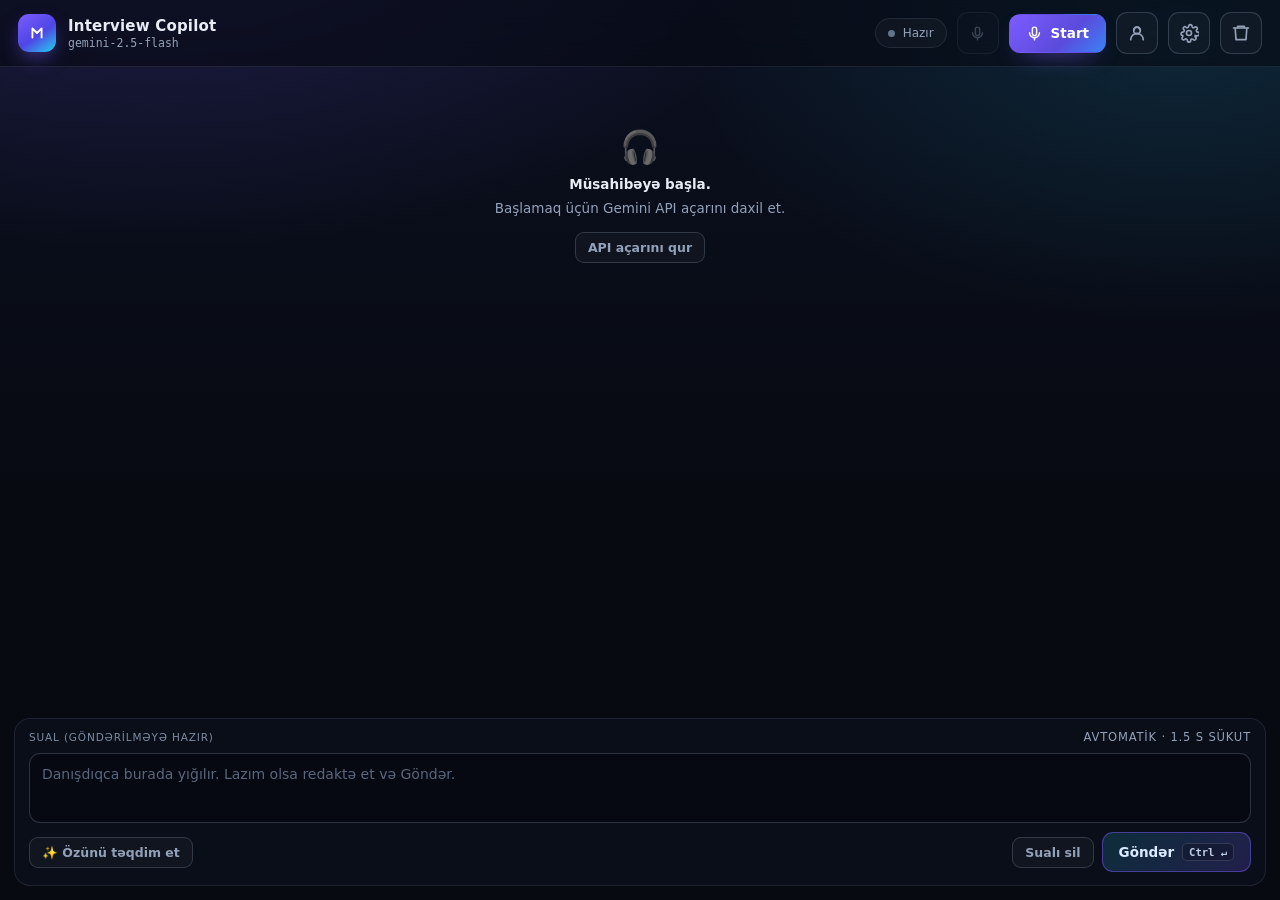
==== commit 3b3c1488: "Virtual insan (avatar): Zoom kamerası üçün procedural avatar - avatar.html/avatar.css/avatar.js: 2.5" ====
--- a/index.html
+++ b/index.html
@@ -60,6 +60,14 @@
       <span id="startLabel">Start</span>
     </button>
 
+    <button id="avatarBtn" class="btn ghost icon-only" type="button" title="Virtual insanı aç" aria-label="Virtual insan">
+      <svg viewBox="0 0 24 24" fill="none" stroke="currentColor" stroke-width="2" stroke-linecap="round" stroke-linejoin="round" aria-hidden="true">
+        <circle cx="12" cy="9" r="4" />
+        <path d="M4.5 20a7.5 7.5 0 0 1 15 0" />
+        <path d="M8.5 8.5c0-2 1.5-3.5 3.5-3.5s3.5 1.5 3.5 3.5" />
+      </svg>
+    </button>
+
     <button id="settingsBtn" class="btn ghost icon-only" type="button" title="Ayarlar" aria-label="Ayarlar">
       <svg viewBox="0 0 24 24" fill="none" stroke="currentColor" stroke-width="2" stroke-linecap="round" stroke-linejoin="round" aria-hidden="true">
         <circle cx="12" cy="12" r="3" />
@@ -240,6 +248,55 @@
           <button id="testTtsBtn" class="btn ghost small" type="button">Səsi yoxla</button>
           <span class="muted small" id="ttsTestResult"></span>
         </div>
+      </section>
+
+      <section class="group">
+        <h3>Virtual insan (avatar)</h3>
+        <p class="group-note">
+          Avatar ayrı pəncərədə açılır və <b>dodaqları səslə sinxron</b> hərəkət edir.
+          OBS virtual kamera ilə Zoom/Meet-ə “kamera” kimi verilir.
+        </p>
+
+        <div class="row-check">
+          <label class="switch">
+            <input id="avatarEnabled" type="checkbox" />
+            <span class="track"><span class="thumb"></span></span>
+            <span class="switch-label">Avatarı Copilot ilə sinxronlaşdır</span>
+          </label>
+        </div>
+
+        <div class="row-actions avatar-actions">
+          <button id="openAvatarBtn" class="btn ghost small" type="button">🎭 Avatarı aç</button>
+          <button id="copyAvatarUrlBtn" class="btn ghost small" type="button">OBS linkini kopyala</button>
+          <span class="avatar-status muted small" id="avatarStatus" data-kind="off">avatar qoşulmayıb</span>
+        </div>
+
+        <div class="row-check">
+          <label class="switch">
+            <input id="avatarMicSync" type="checkbox" />
+            <span class="track"><span class="thumb"></span></span>
+            <span class="switch-label">Dodaqlar mikrofonla hərəkət etsin</span>
+          </label>
+        </div>
+
+        <div class="row-check">
+          <label class="switch">
+            <input id="avatarAudioOnly" type="checkbox" />
+            <span class="track"><span class="thumb"></span></span>
+            <span class="switch-label">Səsi yalnız avatardan çıxar (lokal səsi söndür)</span>
+          </label>
+          <small class="offset">OBS + VB-CABLE ilə Zoom-a səs ötürəndə bunu aç.</small>
+        </div>
+
+        <details class="guide">
+          <summary>OBS ilə Zoom-a necə qoşum?</summary>
+          <ol>
+            <li>OBS-də <b>Sources → + → Browser</b>, URL: <code id="avatarObsUrl">http://localhost:5188/avatar.html?obs=1</code></li>
+            <li>Ölçü <b>1280 × 720</b>, “Control audio via OBS” işarələ.</li>
+            <li>OBS-də <b>Start Virtual Camera</b> → Zoom-da kamera olaraq <b>OBS Virtual Camera</b> seç.</li>
+            <li>Səs üçün OBS səviyyəsini <b>Monitor</b> et və ya <b>VB-CABLE</b> quraşdırıb Zoom mikrofonu kimi seç.</li>
+          </ol>
+        </details>
       </section>
 
       <section class="group">
--- a/styles.css
+++ b/styles.css
@@ -714,6 +714,45 @@
 #testResult.ok { color: var(--ok); }
 #testResult.err { color: var(--danger); }
 
+/* ---------- virtual insan (avatar) ---------- */
+.avatar-actions { flex-wrap: wrap; row-gap: 8px; }
+.avatar-status { display: inline-flex; align-items: center; gap: 6px; font-size: 11.5px; }
+.avatar-status::before {
+  content: "";
+  width: 7px; height: 7px; border-radius: 50%;
+  background: #64748b;
+}
+.avatar-status[data-kind="ok"] { color: #a7f3d0; }
+.avatar-status[data-kind="ok"]::before { background: var(--ok); box-shadow: 0 0 0 3px rgba(52, 211, 153, 0.16); }
+
+.guide {
+  border: 1px solid var(--line);
+  border-radius: 12px;
+  background: rgba(255, 255, 255, 0.02);
+  padding: 10px 12px;
+  font-size: 11.5px;
+  line-height: 1.6;
+  color: #93a1b8;
+}
+.guide summary {
+  cursor: pointer;
+  font-size: 12px;
+  font-weight: 600;
+  color: #c7d2fe;
+  list-style: none;
+}
+.guide summary::-webkit-details-marker { display: none; }
+.guide summary::before { content: "▸ "; color: var(--accent); }
+.guide[open] summary::before { content: "▾ "; }
+.guide ol { margin: 10px 0 0; padding-left: 18px; display: grid; gap: 6px; }
+.guide b { color: var(--text); }
+.guide code {
+  font-family: var(--mono);
+  font-size: 10.5px;
+  color: #c7d2fe;
+  word-break: break-all;
+}
+
 .dialog-note {
   margin: 0; font-size: 11.5px; line-height: 1.6; color: #6d7b91;
   border-top: 1px solid var(--line); padding-top: 12px;
